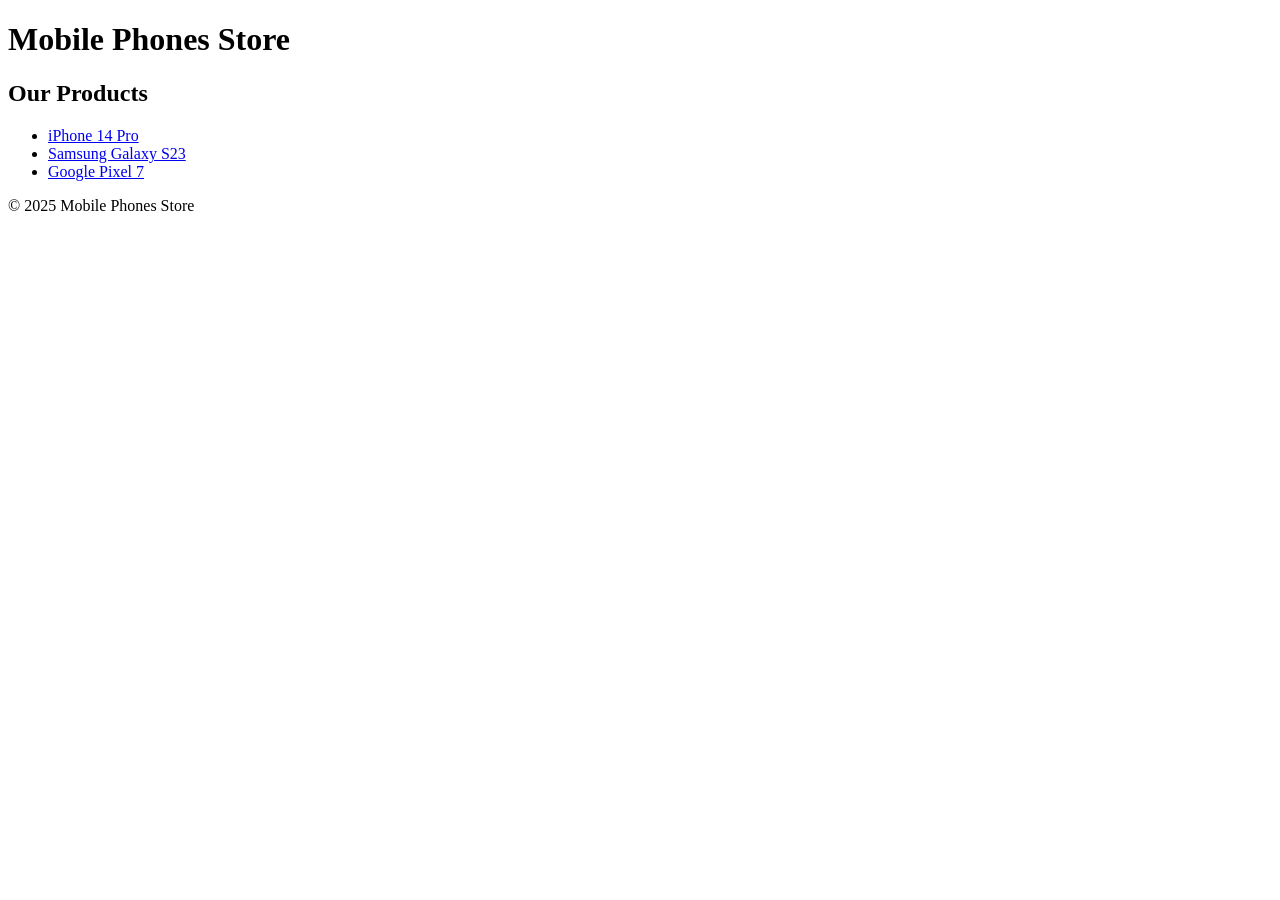
==== products.html @ 13c97690 "New files" ====
<!DOCTYPE html>
<html lang="en">
<head>
    <meta charset="UTF-8">
    <title>Our Products</title>
    <link rel="stylesheet" href="style.css"> <!-- Link to the shared CSS file -->
</head>
<body>
    <header>
        <h1>Mobile Phones Store</h1>
    </header>

    <main>
        <h2>Our Products</h2>
        <ul>
            <li><a href="productdetails.html">iPhone 14 Pro</a></li>
            <li><a href="productdetails.html">Samsung Galaxy S23</a></li>
            <li><a href="productdetails.html">Google Pixel 7</a></li>
        </ul>
    </main>

    <footer>
        <p>&copy; 2025 Mobile Phones Store</p>
    </footer>
</body>
</html>
---- style.css ----
l1s22bsse0187
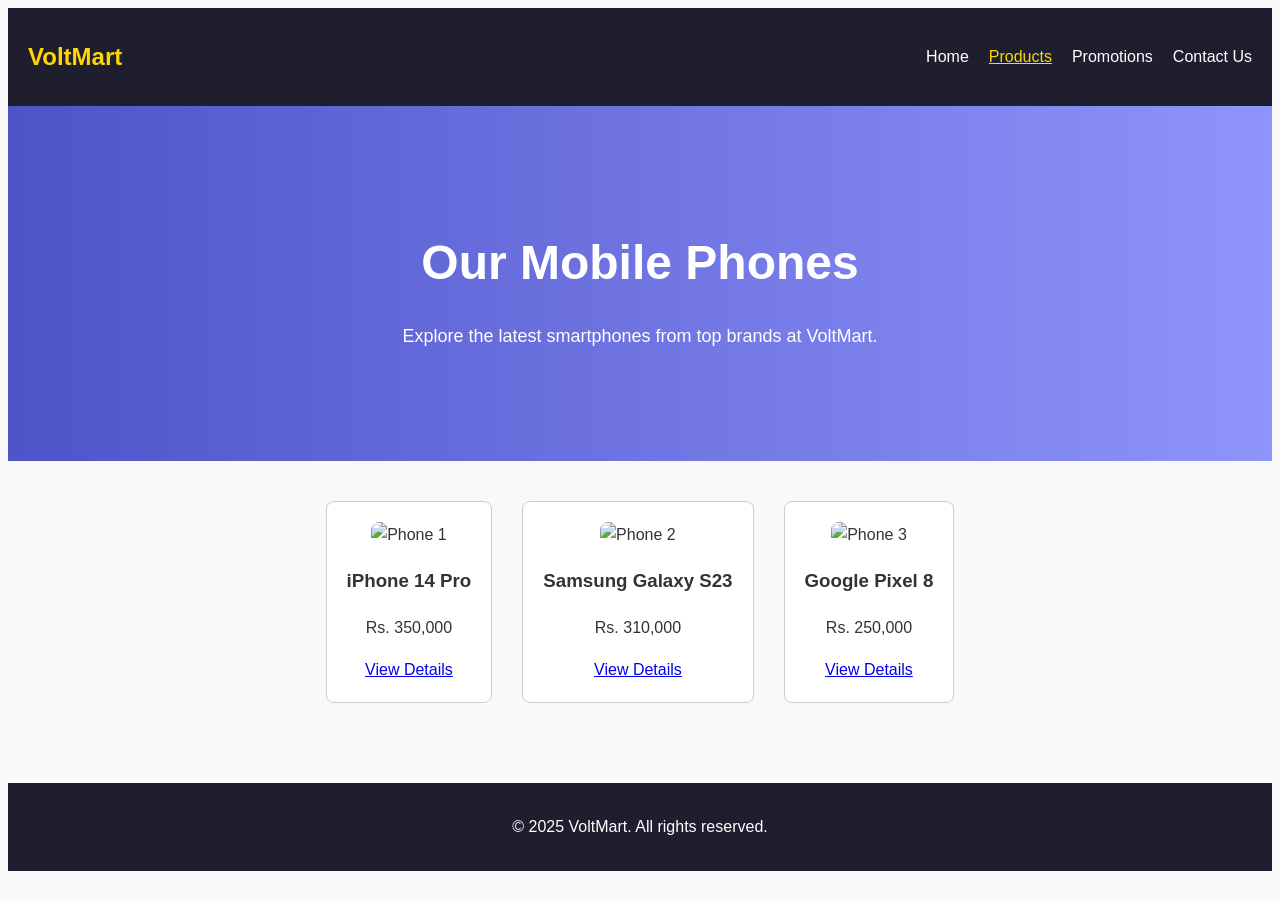
==== commit 9f2d2d5e: "Product file created" ====
--- a/products.html
+++ b/products.html
@@ -1,26 +1,54 @@
 <!DOCTYPE html>
 <html lang="en">
 <head>
-    <meta charset="UTF-8">
-    <title>Our Products</title>
-    <link rel="stylesheet" href="style.css"> <!-- Link to the shared CSS file -->
+  <meta charset="UTF-8" />
+  <meta name="viewport" content="width=device-width, initial-scale=1.0"/>
+  <title>Products - VoltMart</title>
+  <link rel="stylesheet" href="style.css" />
 </head>
 <body>
-    <header>
-        <h1>Mobile Phones Store</h1>
-    </header>
+  <header>
+    <div class="logo">VoltMart</div>
+    <nav>
+      <ul>
+        <li><a href="index.html">Home</a></li>
+        <li><a href="products.html" class="active">Products</a></li>
+        <li><a href="promotions.html">Promotions</a></li>
+        <li><a href="contact.html">Contact Us</a></li>
+      </ul>
+    </nav>
+  </header>
 
-    <main>
-        <h2>Our Products</h2>
-        <ul>
-            <li><a href="productdetails.html">iPhone 14 Pro</a></li>
-            <li><a href="productdetails.html">Samsung Galaxy S23</a></li>
-            <li><a href="productdetails.html">Google Pixel 7</a></li>
-        </ul>
-    </main>
+  <section class="hero">
+    <h1>Our Mobile Phones</h1>
+    <p>Explore the latest smartphones from top brands at VoltMart.</p>
+  </section>
 
-    <footer>
-        <p>&copy; 2025 Mobile Phones Store</p>
-    </footer>
+  <section class="product-list" style="padding: 40px 20px; display: flex; flex-wrap: wrap; gap: 30px; justify-content: center;">
+    <div class="product-card" style="border: 1px solid #ccc; border-radius: 8px; padding: 20px; max-width: 250px; text-align: center; background-color: #fff;">
+      <img src="https://via.placeholder.com/200x200" alt="Phone 1" style="width: 100%; height: auto; border-radius: 8px;">
+      <h3>iPhone 14 Pro</h3>
+      <p>Rs. 350,000</p>
+      <a href="product-details.html" class="btn">View Details</a>
+    </div>
+
+    <div class="product-card" style="border: 1px solid #ccc; border-radius: 8px; padding: 20px; max-width: 250px; text-align: center; background-color: #fff;">
+      <img src="https://via.placeholder.com/200x200" alt="Phone 2" style="width: 100%; height: auto; border-radius: 8px;">
+      <h3>Samsung Galaxy S23</h3>
+      <p>Rs. 310,000</p>
+      <a href="product-details.html" class="btn">View Details</a>
+    </div>
+
+    <div class="product-card" style="border: 1px solid #ccc; border-radius: 8px; padding: 20px; max-width: 250px; text-align: center; background-color: #fff;">
+      <img src="https://via.placeholder.com/200x200" alt="Phone 3" style="width: 100%; height: auto; border-radius: 8px;">
+      <h3>Google Pixel 8</h3>
+      <p>Rs. 250,000</p>
+      <a href="product-details.html" class="btn">View Details</a>
+    </div>
+  </section>
+
+  <footer>
+    <p>&copy; 2025 VoltMart. All rights reserved.</p>
+  </footer>
 </body>
 </html>
--- a/style.css
+++ b/style.css
@@ -1 +1,102 @@
-l1s22bsse0187+/* Reset some default styles */Fiza Wajid
+* {
+  margin: 0;
+  padding: 0;
+  box-sizing: border-box;
+}
+
+body {
+  font-family: 'Segoe UI', Tahoma, Geneva, Verdana, sans-serif;
+  line-height: 1.6;
+  background-color: #f9f9f9;
+  color: #333;
+}
+
+/* Header */
+header {
+  background-color: #1e1e2f;
+  color: white;
+  padding: 20px;
+  display: flex;
+  justify-content: space-between;
+  align-items: center;
+}
+
+.logo {
+  font-size: 24px;
+  font-weight: bold;
+  color: #ffd700;
+}
+
+nav ul {
+  list-style: none;
+  display: flex;
+  gap: 20px;
+}
+
+nav ul li a {
+  color: white;
+  text-decoration: none;
+  font-weight: 500;
+}
+
+nav ul li a.active,
+nav ul li a:hover {
+  color: #ffd700;
+  text-decoration: underline;
+}
+
+/* Hero Section */
+.hero {
+  background: linear-gradient(to right, #4e54c8, #8f94fb);
+  color: white;
+  text-align: center;
+  padding: 80px 20px;
+}
+
+.hero h1 {
+  font-size: 48px;
+  margin-bottom: 20px;
+}
+
+.hero p {
+  font-size: 18px;
+  margin-bottom: 30px;
+}
+
+.hero .btn {
+  background-color: #ffd700;
+  color: #1e1e2f;
+  padding: 12px 25px;
+  border: none;
+  border-radius: 5px;
+  font-weight: bold;
+  text-decoration: none;
+}
+
+/* Features Section */
+.features {
+  display: flex;
+  justify-content: space-around;
+  padding: 50px 20px;
+  background-color: #fff;
+}
+
+.feature {
+  text-align: center;
+  max-width: 300px;
+}
+
+.feature h3 {
+  color: #4e54c8;
+  margin-bottom: 10px;
+}
+
+/* Footer */
+footer {
+  background-color: #1e1e2f;
+  color: white;
+  text-align: center;
+  padding: 15px 0;
+  margin-top: 40px;
+}
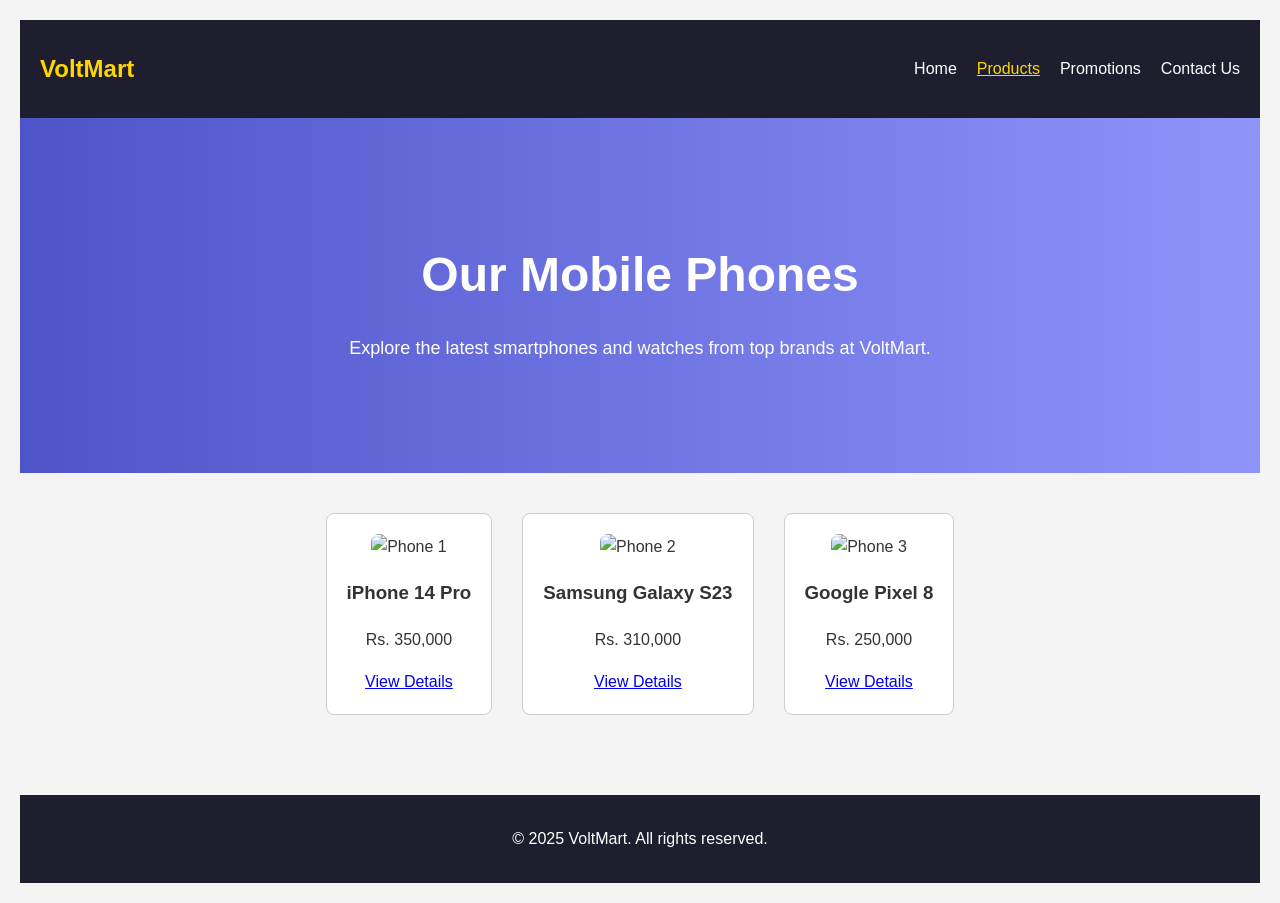
==== commit 10cf5673: "Changes made" ====
--- a/products.html
+++ b/products.html
@@ -21,7 +21,7 @@
 
   <section class="hero">
     <h1>Our Mobile Phones</h1>
-    <p>Explore the latest smartphones from top brands at VoltMart.</p>
+    <p>Explore the latest smartphones and watches from top brands at VoltMart.</p>
   </section>
 
   <section class="product-list" style="padding: 40px 20px; display: flex; flex-wrap: wrap; gap: 30px; justify-content: center;">
--- a/style.css
+++ b/style.css
@@ -100,3 +100,68 @@
   padding: 15px 0;
   margin-top: 40px;
 }
+
+
+body {
+  font-family: Arial, sans-serif;
+  margin: 0;
+  padding: 20px;
+  background-color: #f4f4f4;
+}
+
+.product-container {
+  display: flex;
+  flex-wrap: wrap;
+  background-color: #fff;
+  border-radius: 10px;
+  box-shadow: 0 0 10px rgba(0, 0, 0, 0.1);
+  padding: 20px;
+  max-width: 900px;
+  margin: auto;
+}
+
+.product-image {
+  flex: 1 1 300px;
+  padding: 10px;
+}
+
+.product-image img {
+  max-width: 100%;
+  border-radius: 10px;
+}
+
+.product-details {
+  flex: 2 1 400px;
+  padding: 10px 20px;
+}
+
+.product-title {
+  font-size: 28px;
+  margin-bottom: 10px;
+}
+
+.product-price {
+  font-size: 24px;
+  color: #e91e63;
+  margin-bottom: 15px;
+}
+
+.product-description {
+  font-size: 16px;
+  margin-bottom: 20px;
+}
+
+.add-to-cart {
+  padding: 10px 20px;
+  font-size: 16px;
+  background-color: #4caf50;
+  color: white;
+  border: none;
+  border-radius: 5px;
+  cursor: pointer;
+}
+
+.add-to-cart:hover {
+  background-color: #45a049;
+}
+
